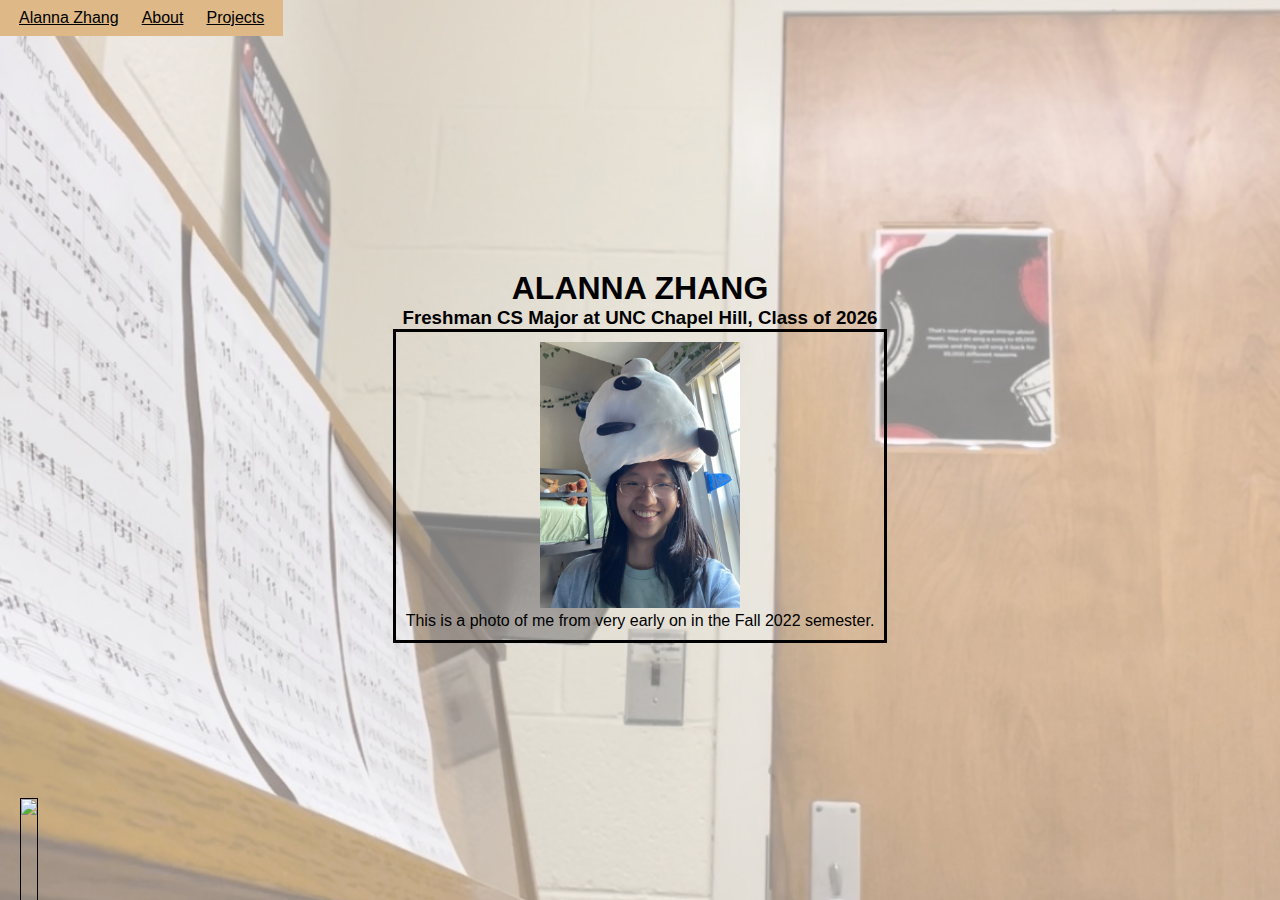
==== home.html @ 76354836 "init" ====
<!DOCTYPE html>

<html>

<head>
    <meta charset="utf-8">
    <meta http-equiv="X-UA-Compatible" content="IE=edge, chrome=1" <meta name="description" content="">
    <meta name="viewport" content="width=device-width">
    <title>Alanna Zhang</title>
    <link rel="stylesheet" href="style.css">
</head>

<body>
    <nav class="nav-bar">
        <a href="/home.html">Alanna Zhang</a>
        <a href="/about.html">About</a>
        <a href="/projects.html">Projects</a>
    </nav>
        <div class="container">
            <h1>ALANNA ZHANG</h1>
            <h3>Freshman CS Major at UNC Chapel Hill, Class of 2026</h3>
            <section class="gallery">
                <div class="photo">
                    <img src="alanna.jpg" width="200">
                    <p>This is a photo of me from very early on in the Fall 2022 semester.</p>
                </div>
            </section>
        </div>
</body>

<footer>
    <img src="anima.gif" height="200px" class="animation">
</footer>

</html>
---- style.css ----
@import url("https://fonts.googleapis.com/css2?family=Archivo:wght@200&display=swap");

* {
    margin: 0;
    font-family: 'Segoe UI', Tahoma, Geneva, Verdana, sans-serif;
    position: relative;
}

body {
    height:100vh;
    display: flex;
    justify-content: center;
    align-items: center;
    text-align: center;
}

body:before {
    content: '';
    position: absolute;
    top: 0;
    bottom: 0;
    right: 0;
    left: 0;
    opacity: 50%;
    background-image: url("piano.jpg");
    background-size: cover;
    background-position: top center;
}

.container {
    margin-top: 1%;
    justify-content: center;
    align-items: center;
    text-align: center;
    padding: 1vh;
}

.nav-bar {
    margin: 0;
    padding: 0;
    padding: 1vh;
    position:fixed;
    top: 0;
    left: 0;
    right: inherit;
    background-color: burlywood;
    background-repeat: repeat-x;
    font-family: 'Archivo', sans-serif;
}

a {
    margin: 10px;
    text-align: center;
    color: black;
}

.gallery {
    padding: 10px;
    border: 3px solid black;
}

img.animation {
    position: fixed;
    bottom: -100px;
    left: 20px;
    border: 1px solid black;
}
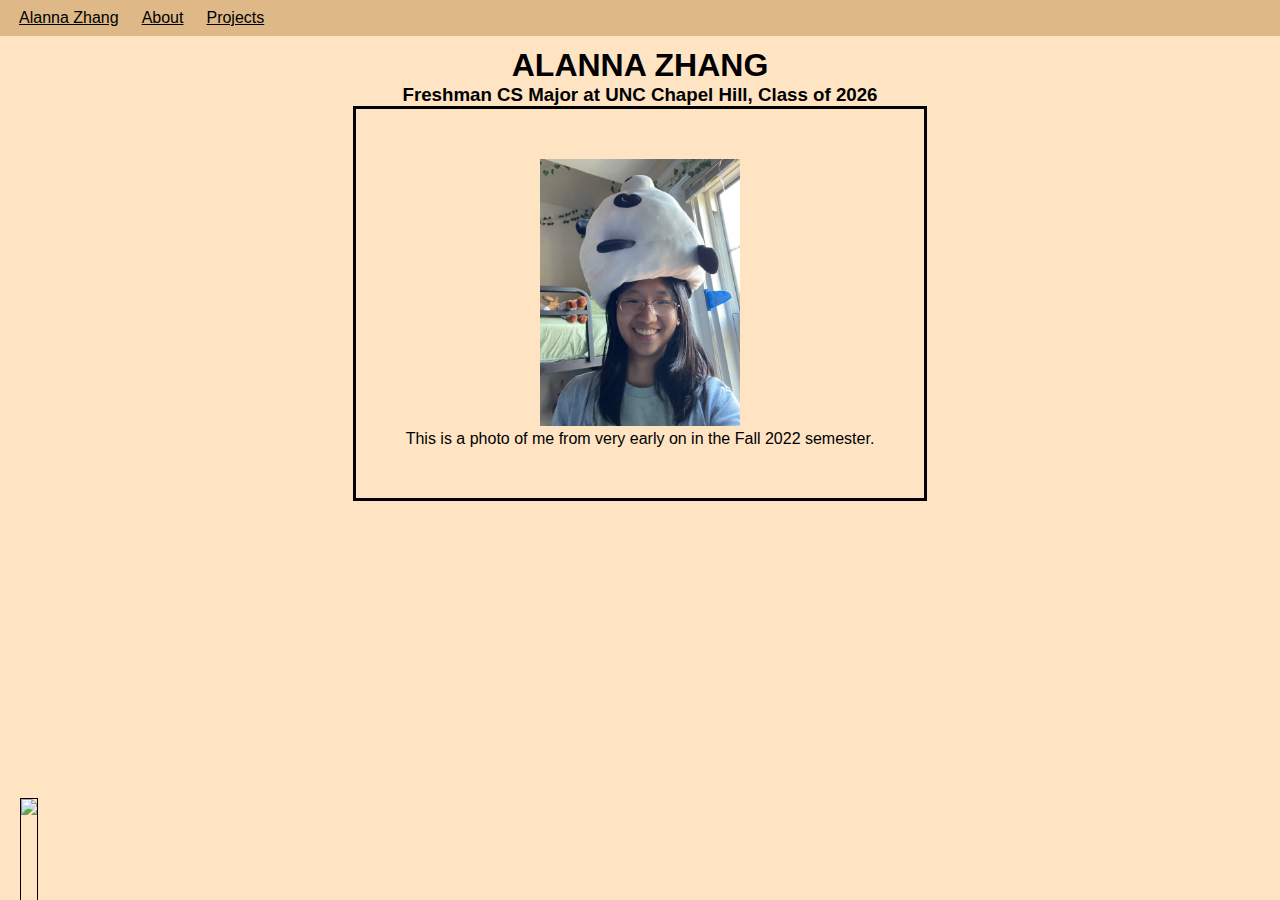
==== commit fb1bbd32: "delete background-image" ====
--- a/home.html
+++ b/home.html
@@ -1,4 +1,5 @@
 <!DOCTYPE html>
+
 
 <html>
 
@@ -16,20 +17,20 @@
         <a href="/about.html">About</a>
         <a href="/projects.html">Projects</a>
     </nav>
-        <div class="container">
-            <h1>ALANNA ZHANG</h1>
-            <h3>Freshman CS Major at UNC Chapel Hill, Class of 2026</h3>
-            <section class="gallery">
-                <div class="photo">
-                    <img src="alanna.jpg" width="200">
-                    <p>This is a photo of me from very early on in the Fall 2022 semester.</p>
-                </div>
-            </section>
-        </div>
+    <div class="container">
+        <h1>ALANNA ZHANG</h1>
+        <h3>Freshman CS Major at UNC Chapel Hill, Class of 2026</h3>
+        <section class="gallery">
+            <div class="photo">
+                <img src="alanna.jpg" width="200">
+                <p>This is a photo of me from very early on in the Fall 2022 semester.</p>
+            </div>
+        </section>
+    </div>
 </body>
 
 <footer>
     <img src="anima.gif" height="200px" class="animation">
 </footer>
 
-</html>+</html>
--- a/style.css
+++ b/style.css
@@ -3,34 +3,17 @@
 * {
     margin: 0;
     font-family: 'Segoe UI', Tahoma, Geneva, Verdana, sans-serif;
-    position: relative;
 }
 
 body {
     height:100vh;
     display: flex;
     justify-content: center;
-    align-items: center;
-    text-align: center;
-}
-
-body:before {
-    content: '';
-    position: absolute;
-    top: 0;
-    bottom: 0;
-    right: 0;
-    left: 0;
-    opacity: 50%;
-    background-image: url("piano.jpg");
-    background-size: cover;
-    background-position: top center;
+    background-color: bisque;
 }
 
 .container {
-    margin-top: 1%;
-    justify-content: center;
-    align-items: center;
+    margin-top: 3%;
     text-align: center;
     padding: 1vh;
 }
@@ -42,7 +25,7 @@
     position:fixed;
     top: 0;
     left: 0;
-    right: inherit;
+    right: 0;
     background-color: burlywood;
     background-repeat: repeat-x;
     font-family: 'Archivo', sans-serif;
@@ -55,7 +38,7 @@
 }
 
 .gallery {
-    padding: 10px;
+    padding: 50px;
     border: 3px solid black;
 }
 
